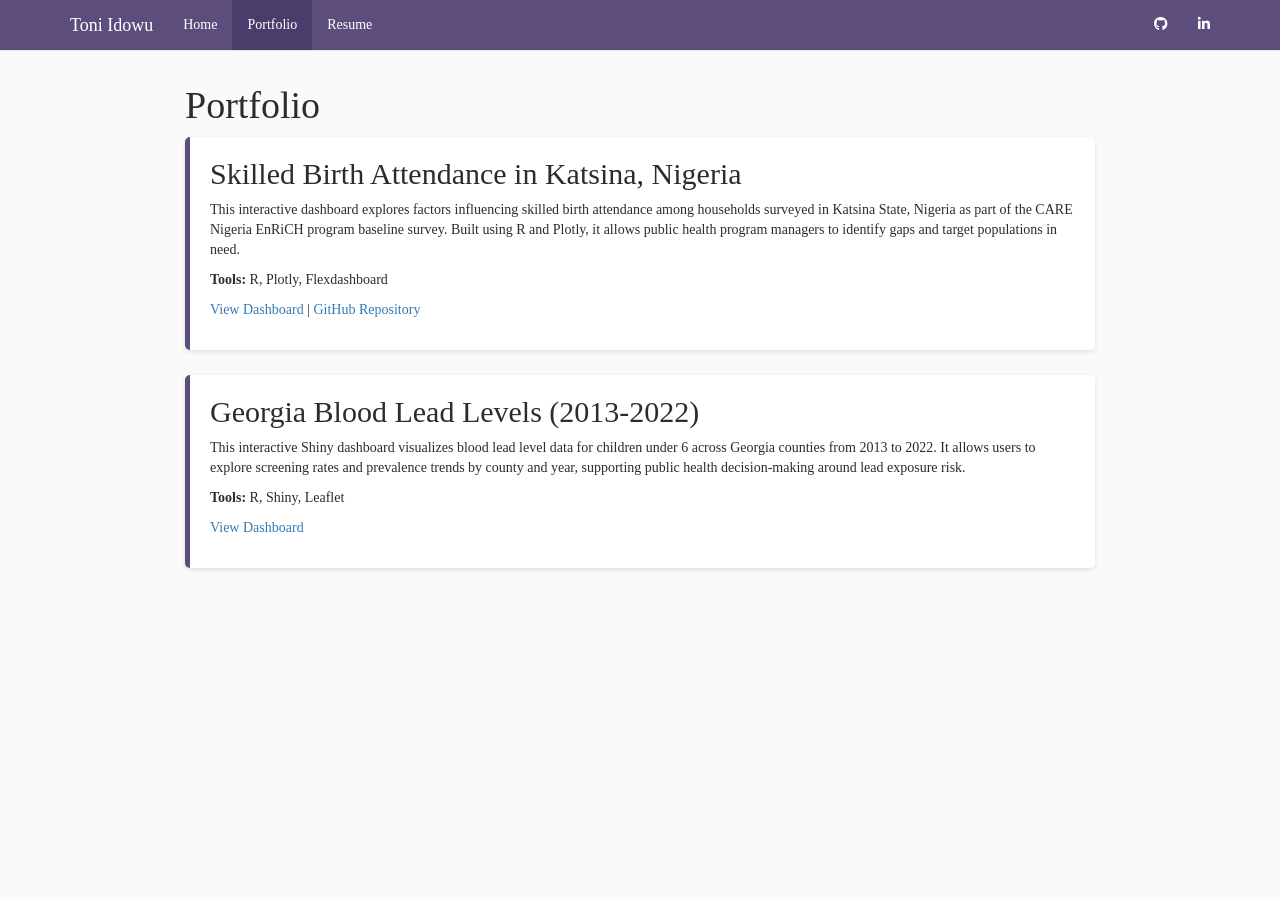
==== portfolio.html @ 40ca0d7f "Add files via upload" ====
<!DOCTYPE html>

<html>

<head>

<meta charset="utf-8" />
<meta name="generator" content="pandoc" />
<meta http-equiv="X-UA-Compatible" content="IE=EDGE" />




<title>Portfolio</title>

<script src="site_libs/header-attrs-2.28/header-attrs.js"></script>
<script src="site_libs/jquery-3.6.0/jquery-3.6.0.min.js"></script>
<meta name="viewport" content="width=device-width, initial-scale=1" />
<link href="site_libs/bootstrap-3.3.5/css/bootstrap.min.css" rel="stylesheet" />
<script src="site_libs/bootstrap-3.3.5/js/bootstrap.min.js"></script>
<script src="site_libs/bootstrap-3.3.5/shim/html5shiv.min.js"></script>
<script src="site_libs/bootstrap-3.3.5/shim/respond.min.js"></script>
<style>h1 {font-size: 34px;}
       h1.title {font-size: 38px;}
       h2 {font-size: 30px;}
       h3 {font-size: 24px;}
       h4 {font-size: 18px;}
       h5 {font-size: 16px;}
       h6 {font-size: 12px;}
       code {color: inherit; background-color: rgba(0, 0, 0, 0.04);}
       pre:not([class]) { background-color: white }</style>
<script src="site_libs/navigation-1.1/tabsets.js"></script>
<link href="site_libs/highlightjs-9.12.0/default.css" rel="stylesheet" />
<script src="site_libs/highlightjs-9.12.0/highlight.js"></script>
<link href="site_libs/font-awesome-6.4.2/css/all.min.css" rel="stylesheet" />
<link href="site_libs/font-awesome-6.4.2/css/v4-shims.min.css" rel="stylesheet" />

<style type="text/css">
  code{white-space: pre-wrap;}
  span.smallcaps{font-variant: small-caps;}
  span.underline{text-decoration: underline;}
  div.column{display: inline-block; vertical-align: top; width: 50%;}
  div.hanging-indent{margin-left: 1.5em; text-indent: -1.5em;}
  ul.task-list{list-style: none;}
    </style>

<style type="text/css">code{white-space: pre;}</style>
<script type="text/javascript">
if (window.hljs) {
  hljs.configure({languages: []});
  hljs.initHighlightingOnLoad();
  if (document.readyState && document.readyState === "complete") {
    window.setTimeout(function() { hljs.initHighlighting(); }, 0);
  }
}
</script>






<link rel="stylesheet" href="styles.css" type="text/css" />



<style type = "text/css">
.main-container {
  max-width: 940px;
  margin-left: auto;
  margin-right: auto;
}
img {
  max-width:100%;
}
.tabbed-pane {
  padding-top: 12px;
}
.html-widget {
  margin-bottom: 20px;
}
button.code-folding-btn:focus {
  outline: none;
}
summary {
  display: list-item;
}
details > summary > p:only-child {
  display: inline;
}
pre code {
  padding: 0;
}
</style>


<style type="text/css">
.dropdown-submenu {
  position: relative;
}
.dropdown-submenu>.dropdown-menu {
  top: 0;
  left: 100%;
  margin-top: -6px;
  margin-left: -1px;
  border-radius: 0 6px 6px 6px;
}
.dropdown-submenu:hover>.dropdown-menu {
  display: block;
}
.dropdown-submenu>a:after {
  display: block;
  content: " ";
  float: right;
  width: 0;
  height: 0;
  border-color: transparent;
  border-style: solid;
  border-width: 5px 0 5px 5px;
  border-left-color: #cccccc;
  margin-top: 5px;
  margin-right: -10px;
}
.dropdown-submenu:hover>a:after {
  border-left-color: #adb5bd;
}
.dropdown-submenu.pull-left {
  float: none;
}
.dropdown-submenu.pull-left>.dropdown-menu {
  left: -100%;
  margin-left: 10px;
  border-radius: 6px 0 6px 6px;
}
</style>

<script type="text/javascript">
// manage active state of menu based on current page
$(document).ready(function () {
  // active menu anchor
  href = window.location.pathname
  href = href.substr(href.lastIndexOf('/') + 1)
  if (href === "")
    href = "index.html";
  var menuAnchor = $('a[href="' + href + '"]');

  // mark the anchor link active (and if it's in a dropdown, also mark that active)
  var dropdown = menuAnchor.closest('li.dropdown');
  if (window.bootstrap) { // Bootstrap 4+
    menuAnchor.addClass('active');
    dropdown.find('> .dropdown-toggle').addClass('active');
  } else { // Bootstrap 3
    menuAnchor.parent().addClass('active');
    dropdown.addClass('active');
  }

  // Navbar adjustments
  var navHeight = $(".navbar").first().height() + 15;
  var style = document.createElement('style');
  var pt = "padding-top: " + navHeight + "px; ";
  var mt = "margin-top: -" + navHeight + "px; ";
  var css = "";
  // offset scroll position for anchor links (for fixed navbar)
  for (var i = 1; i <= 6; i++) {
    css += ".section h" + i + "{ " + pt + mt + "}\n";
  }
  style.innerHTML = "body {" + pt + "padding-bottom: 40px; }\n" + css;
  document.head.appendChild(style);
});
</script>

<!-- tabsets -->

<style type="text/css">
.tabset-dropdown > .nav-tabs {
  display: inline-table;
  max-height: 500px;
  min-height: 44px;
  overflow-y: auto;
  border: 1px solid #ddd;
  border-radius: 4px;
}

.tabset-dropdown > .nav-tabs > li.active:before, .tabset-dropdown > .nav-tabs.nav-tabs-open:before {
  content: "\e259";
  font-family: 'Glyphicons Halflings';
  display: inline-block;
  padding: 10px;
  border-right: 1px solid #ddd;
}

.tabset-dropdown > .nav-tabs.nav-tabs-open > li.active:before {
  content: "\e258";
  font-family: 'Glyphicons Halflings';
  border: none;
}

.tabset-dropdown > .nav-tabs > li.active {
  display: block;
}

.tabset-dropdown > .nav-tabs > li > a,
.tabset-dropdown > .nav-tabs > li > a:focus,
.tabset-dropdown > .nav-tabs > li > a:hover {
  border: none;
  display: inline-block;
  border-radius: 4px;
  background-color: transparent;
}

.tabset-dropdown > .nav-tabs.nav-tabs-open > li {
  display: block;
  float: none;
}

.tabset-dropdown > .nav-tabs > li {
  display: none;
}
</style>

<!-- code folding -->




</head>

<body>


<div class="container-fluid main-container">




<div class="navbar navbar-default  navbar-fixed-top" role="navigation">
  <div class="container">
    <div class="navbar-header">
      <button type="button" class="navbar-toggle collapsed" data-toggle="collapse" data-bs-toggle="collapse" data-target="#navbar" data-bs-target="#navbar">
        <span class="icon-bar"></span>
        <span class="icon-bar"></span>
        <span class="icon-bar"></span>
      </button>
      <a class="navbar-brand" href="index.html">Toni Idowu</a>
    </div>
    <div id="navbar" class="navbar-collapse collapse">
      <ul class="nav navbar-nav">
        <li>
  <a href="index.html">Home</a>
</li>
<li>
  <a href="portfolio.html">Portfolio</a>
</li>
<li>
  <a href="resume.html">Resume</a>
</li>
      </ul>
      <ul class="nav navbar-nav navbar-right">
        <li>
  <a href="https://github.com/toniidowu">
    <span class="fa fa-github"></span>
     
  </a>
</li>
<li>
  <a href="https://linkedin.com/in/toniidowu">
    <span class="fa fa-linkedin"></span>
     
  </a>
</li>
      </ul>
    </div><!--/.nav-collapse -->
  </div><!--/.container -->
</div><!--/.navbar -->

<div id="header">



<h1 class="title toc-ignore">Portfolio</h1>

</div>


<div id="skilled-birth-attendance-in-katsina-nigeria"
class="section level2 project-card">
<h2>Skilled Birth Attendance in Katsina, Nigeria</h2>
<p>This interactive dashboard explores factors influencing skilled birth
attendance among households surveyed in Katsina State, Nigeria as part
of the CARE Nigeria EnRiCH program baseline survey. Built using R and
Plotly, it allows public health program managers to identify gaps and
target populations in need.</p>
<p><strong>Tools:</strong> R, Plotly, Flexdashboard</p>
<p><a
href="https://toniidowu.github.io/skilled-birth-attendance-dashboard/DATA-555-Final-Project-3.html">View
Dashboard</a> | <a
href="https://github.com/toniidowu/skilled-birth-attendance-dashboard">GitHub
Repository</a></p>
</div>
<div id="georgia-blood-lead-levels-2013-2022"
class="section level2 project-card">
<h2>Georgia Blood Lead Levels (2013-2022)</h2>
<p>This interactive Shiny dashboard visualizes blood lead level data for
children under 6 across Georgia counties from 2013 to 2022. It allows
users to explore screening rates and prevalence trends by county and
year, supporting public health decision-making around lead exposure
risk.</p>
<p><strong>Tools:</strong> R, Shiny, Leaflet</p>
<p><a href="https://0p75pg-toni-idowu.shinyapps.io/BLL_Dashboard/">View
Dashboard</a></p>
</div>




</div>

<script>

// add bootstrap table styles to pandoc tables
function bootstrapStylePandocTables() {
  $('tr.odd').parent('tbody').parent('table').addClass('table table-condensed');
}
$(document).ready(function () {
  bootstrapStylePandocTables();
});


</script>

<!-- tabsets -->

<script>
$(document).ready(function () {
  window.buildTabsets("TOC");
});

$(document).ready(function () {
  $('.tabset-dropdown > .nav-tabs > li').click(function () {
    $(this).parent().toggleClass('nav-tabs-open');
  });
});
</script>

<!-- code folding -->


<!-- dynamically load mathjax for compatibility with self-contained -->
<script>
  (function () {
    var script = document.createElement("script");
    script.type = "text/javascript";
    script.src  = "https://mathjax.rstudio.com/latest/MathJax.js?config=TeX-AMS-MML_HTMLorMML";
    document.getElementsByTagName("head")[0].appendChild(script);
  })();
</script>

</body>
</html>
---- site_libs/highlightjs-9.12.0/default.css ----
.hljs-literal {
  color: #990073;
}

.hljs-number {
  color: #099;
}

.hljs-comment {
  color: #998;
  font-style: italic;
}

.hljs-keyword {
  color: #900;
  font-weight: bold;
}

.hljs-string {
  color: #d14;
}
---- site_libs/font-awesome-6.4.2/css/v4-shims.min.css ----
/*!
 * Font Awesome Free 6.4.2 by @fontawesome - https://fontawesome.com
 * License - https://fontawesome.com/license/free (Icons: CC BY 4.0, Fonts: SIL OFL 1.1, Code: MIT License)
 * Copyright 2023 Fonticons, Inc.
 */
.fa.fa-glass:before{content:"\f000"}.fa.fa-envelope-o{font-family:"Font Awesome 6 Free";font-weight:400}.fa.fa-envelope-o:before{content:"\f0e0"}.fa.fa-star-o{font-family:"Font Awesome 6 Free";font-weight:400}.fa.fa-star-o:before{content:"\f005"}.fa.fa-close:before,.fa.fa-remove:before{content:"\f00d"}.fa.fa-gear:before{content:"\f013"}.fa.fa-trash-o{font-family:"Font Awesome 6 Free";font-weight:400}.fa.fa-trash-o:before{content:"\f2ed"}.fa.fa-home:before{content:"\f015"}.fa.fa-file-o{font-family:"Font Awesome 6 Free";font-weight:400}.fa.fa-file-o:before{content:"\f15b"}.fa.fa-clock-o{font-family:"Font Awesome 6 Free";font-weight:400}.fa.fa-clock-o:before{content:"\f017"}.fa.fa-arrow-circle-o-down{font-family:"Font Awesome 6 Free";font-weight:400}.fa.fa-arrow-circle-o-down:before{content:"\f358"}.fa.fa-arrow-circle-o-up{font-family:"Font Awesome 6 Free";font-weight:400}.fa.fa-arrow-circle-o-up:before{content:"\f35b"}.fa.fa-play-circle-o{font-family:"Font Awesome 6 Free";font-weight:400}.fa.fa-play-circle-o:before{content:"\f144"}.fa.fa-repeat:before,.fa.fa-rotate-right:before{content:"\f01e"}.fa.fa-refresh:before{content:"\f021"}.fa.fa-list-alt{font-family:"Font Awesome 6 Free";font-weight:400}.fa.fa-list-alt:before{content:"\f022"}.fa.fa-dedent:before{content:"\f03b"}.fa.fa-video-camera:before{content:"\f03d"}.fa.fa-picture-o{font-family:"Font Awesome 6 Free";font-weight:400}.fa.fa-picture-o:before{content:"\f03e"}.fa.fa-photo{font-family:"Font Awesome 6 Free";font-weight:400}.fa.fa-photo:before{content:"\f03e"}.fa.fa-image{font-family:"Font Awesome 6 Free";font-weight:400}.fa.fa-image:before{content:"\f03e"}.fa.fa-map-marker:before{content:"\f3c5"}.fa.fa-pencil-square-o{font-family:"Font Awesome 6 Free";font-weight:400}.fa.fa-pencil-square-o:before{content:"\f044"}.fa.fa-edit{font-family:"Font Awesome 6 Free";font-weight:400}.fa.fa-edit:before{content:"\f044"}.fa.fa-share-square-o:before{content:"\f14d"}.fa.fa-check-square-o{font-family:"Font Awesome 6 Free";font-weight:400}.fa.fa-check-square-o:before{content:"\f14a"}.fa.fa-arrows:before{content:"\f0b2"}.fa.fa-times-circle-o{font-family:"Font Awesome 6 Free";font-weight:400}.fa.fa-times-circle-o:before{content:"\f057"}.fa.fa-check-circle-o{font-family:"Font Awesome 6 Free";font-weight:400}.fa.fa-check-circle-o:before{content:"\f058"}.fa.fa-mail-forward:before{content:"\f064"}.fa.fa-expand:before{content:"\f424"}.fa.fa-compress:before{content:"\f422"}.fa.fa-eye,.fa.fa-eye-slash{font-family:"Font Awesome 6 Free";font-weight:400}.fa.fa-warning:before{content:"\f071"}.fa.fa-calendar:before{content:"\f073"}.fa.fa-arrows-v:before{content:"\f338"}.fa.fa-arrows-h:before{content:"\f337"}.fa.fa-bar-chart-o:before,.fa.fa-bar-chart:before{content:"\e0e3"}.fa.fa-twitter-square{font-family:"Font Awesome 6 Brands";font-weight:400}.fa.fa-twitter-square:before{content:"\f081"}.fa.fa-facebook-square{font-family:"Font Awesome 6 Brands";font-weight:400}.fa.fa-facebook-square:before{content:"\f082"}.fa.fa-gears:before{content:"\f085"}.fa.fa-thumbs-o-up{font-family:"Font Awesome 6 Free";font-weight:400}.fa.fa-thumbs-o-up:before{content:"\f164"}.fa.fa-thumbs-o-down{font-family:"Font Awesome 6 Free";font-weight:400}.fa.fa-thumbs-o-down:before{content:"\f165"}.fa.fa-heart-o{font-family:"Font Awesome 6 Free";font-weight:400}.fa.fa-heart-o:before{content:"\f004"}.fa.fa-sign-out:before{content:"\f2f5"}.fa.fa-linkedin-square{font-family:"Font Awesome 6 Brands";font-weight:400}.fa.fa-linkedin-square:before{content:"\f08c"}.fa.fa-thumb-tack:before{content:"\f08d"}.fa.fa-external-link:before{content:"\f35d"}.fa.fa-sign-in:before{content:"\f2f6"}.fa.fa-github-square{font-family:"Font Awesome 6 Brands";font-weight:400}.fa.fa-github-square:before{content:"\f092"}.fa.fa-lemon-o{font-family:"Font Awesome 6 Free";font-weight:400}.fa.fa-lemon-o:before{content:"\f094"}.fa.fa-square-o{font-family:"Font Awesome 6 Free";font-weight:400}.fa.fa-square-o:before{content:"\f0c8"}.fa.fa-bookmark-o{font-family:"Font Awesome 6 Free";font-weight:400}.fa.fa-bookmark-o:before{content:"\f02e"}.fa.fa-facebook,.fa.fa-twitter{font-family:"Font Awesome 6 Brands";font-weight:400}.fa.fa-facebook:before{content:"\f39e"}.fa.fa-facebook-f{font-family:"Font Awesome 6 Brands";font-weight:400}.fa.fa-facebook-f:before{content:"\f39e"}.fa.fa-github{font-family:"Font Awesome 6 Brands";font-weight:400}.fa.fa-credit-card{font-family:"Font Awesome 6 Free";font-weight:400}.fa.fa-feed:before{content:"\f09e"}.fa.fa-hdd-o{font-family:"Font Awesome 6 Free";font-weight:400}.fa.fa-hdd-o:before{content:"\f0a0"}.fa.fa-hand-o-right{font-family:"Font Awesome 6 Free";font-weight:400}.fa.fa-hand-o-right:before{content:"\f0a4"}.fa.fa-hand-o-left{font-family:"Font Awesome 6 Free";font-weight:400}.fa.fa-hand-o-left:before{content:"\f0a5"}.fa.fa-hand-o-up{font-family:"Font Awesome 6 Free";font-weight:400}.fa.fa-hand-o-up:before{content:"\f0a6"}.fa.fa-hand-o-down{font-family:"Font Awesome 6 Free";font-weight:400}.fa.fa-hand-o-down:before{content:"\f0a7"}.fa.fa-globe:before{content:"\f57d"}.fa.fa-tasks:before{content:"\f828"}.fa.fa-arrows-alt:before{content:"\f31e"}.fa.fa-group:before{content:"\f0c0"}.fa.fa-chain:before{content:"\f0c1"}.fa.fa-cut:before{content:"\f0c4"}.fa.fa-files-o{font-family:"Font Awesome 6 Free";font-weight:400}.fa.fa-files-o:before{content:"\f0c5"}.fa.fa-floppy-o{font-family:"Font Awesome 6 Free";font-weight:400}.fa.fa-floppy-o:before{content:"\f0c7"}.fa.fa-save{font-family:"Font Awesome 6 Free";font-weight:400}.fa.fa-save:before{content:"\f0c7"}.fa.fa-navicon:before,.fa.fa-reorder:before{content:"\f0c9"}.fa.fa-magic:before{content:"\e2ca"}.fa.fa-pinterest,.fa.fa-pinterest-square{font-family:"Font Awesome 6 Brands";font-weight:400}.fa.fa-pinterest-square:before{content:"\f0d3"}.fa.fa-google-plus-square{font-family:"Font Awesome 6 Brands";font-weight:400}.fa.fa-google-plus-square:before{content:"\f0d4"}.fa.fa-google-plus{font-family:"Font Awesome 6 Brands";font-weight:400}.fa.fa-google-plus:before{content:"\f0d5"}.fa.fa-money:before{content:"\f3d1"}.fa.fa-unsorted:before{content:"\f0dc"}.fa.fa-sort-desc:before{content:"\f0dd"}.fa.fa-sort-asc:before{content:"\f0de"}.fa.fa-linkedin{font-family:"Font Awesome 6 Brands";font-weight:400}.fa.fa-linkedin:before{content:"\f0e1"}.fa.fa-rotate-left:before{content:"\f0e2"}.fa.fa-legal:before{content:"\f0e3"}.fa.fa-dashboard:before,.fa.fa-tachometer:before{content:"\f625"}.fa.fa-comment-o{font-family:"Font Awesome 6 Free";font-weight:400}.fa.fa-comment-o:before{content:"\f075"}.fa.fa-comments-o{font-family:"Font Awesome 6 Free";font-weight:400}.fa.fa-comments-o:before{content:"\f086"}.fa.fa-flash:before{content:"\f0e7"}.fa.fa-clipboard:before{content:"\f0ea"}.fa.fa-lightbulb-o{font-family:"Font Awesome 6 Free";font-weight:400}.fa.fa-lightbulb-o:before{content:"\f0eb"}.fa.fa-exchange:before{content:"\f362"}.fa.fa-cloud-download:before{content:"\f0ed"}.fa.fa-cloud-upload:before{content:"\f0ee"}.fa.fa-bell-o{font-family:"Font Awesome 6 Free";font-weight:400}.fa.fa-bell-o:before{content:"\f0f3"}.fa.fa-cutlery:before{content:"\f2e7"}.fa.fa-file-text-o{font-family:"Font Awesome 6 Free";font-weight:400}.fa.fa-file-text-o:before{content:"\f15c"}.fa.fa-building-o{font-family:"Font Awesome 6 Free";font-weight:400}.fa.fa-building-o:before{content:"\f1ad"}.fa.fa-hospital-o{font-family:"Font Awesome 6 Free";font-weight:400}.fa.fa-hospital-o:before{content:"\f0f8"}.fa.fa-tablet:before{content:"\f3fa"}.fa.fa-mobile-phone:before,.fa.fa-mobile:before{content:"\f3cd"}.fa.fa-circle-o{font-family:"Font Awesome 6 Free";font-weight:400}.fa.fa-circle-o:before{content:"\f111"}.fa.fa-mail-reply:before{content:"\f3e5"}.fa.fa-github-alt{font-family:"Font Awesome 6 Brands";font-weight:400}.fa.fa-folder-o{font-family:"Font Awesome 6 Free";font-weight:400}.fa.fa-folder-o:before{content:"\f07b"}.fa.fa-folder-open-o{font-family:"Font Awesome 6 Free";font-weight:400}.fa.fa-folder-open-o:before{content:"\f07c"}.fa.fa-smile-o{font-family:"Font Awesome 6 Free";font-weight:400}.fa.fa-smile-o:before{content:"\f118"}.fa.fa-frown-o{font-family:"Font Awesome 6 Free";font-weight:400}.fa.fa-frown-o:before{content:"\f119"}.fa.fa-meh-o{font-family:"Font Awesome 6 Free";font-weight:400}.fa.fa-meh-o:before{content:"\f11a"}.fa.fa-keyboard-o{font-family:"Font Awesome 6 Free";font-weight:400}.fa.fa-keyboard-o:before{content:"\f11c"}.fa.fa-flag-o{font-family:"Font Awesome 6 Free";font-weight:400}.fa.fa-flag-o:before{content:"\f024"}.fa.fa-mail-reply-all:before{content:"\f122"}.fa.fa-star-half-o{font-family:"Font Awesome 6 Free";font-weight:400}.fa.fa-star-half-o:before{content:"\f5c0"}.fa.fa-star-half-empty{font-family:"Font Awesome 6 Free";font-weight:400}.fa.fa-star-half-empty:before{content:"\f5c0"}.fa.fa-star-half-full{font-family:"Font Awesome 6 Free";font-weight:400}.fa.fa-star-half-full:before{content:"\f5c0"}.fa.fa-code-fork:before{content:"\f126"}.fa.fa-chain-broken:before,.fa.fa-unlink:before{content:"\f127"}.fa.fa-calendar-o{font-family:"Font Awesome 6 Free";font-weight:400}.fa.fa-calendar-o:before{content:"\f133"}.fa.fa-css3,.fa.fa-html5,.fa.fa-maxcdn{font-family:"Font Awesome 6 Brands";font-weight:400}.fa.fa-unlock-alt:before{content:"\f09c"}.fa.fa-minus-square-o{font-family:"Font Awesome 6 Free";font-weight:400}.fa.fa-minus-square-o:before{content:"\f146"}.fa.fa-level-up:before{content:"\f3bf"}.fa.fa-level-down:before{content:"\f3be"}.fa.fa-pencil-square:before{content:"\f14b"}.fa.fa-external-link-square:before{content:"\f360"}.fa.fa-compass{font-family:"Font Awesome 6 Free";font-weight:400}.fa.fa-caret-square-o-down{font-family:"Font Awesome 6 Free";font-weight:400}.fa.fa-caret-square-o-down:before{content:"\f150"}.fa.fa-toggle-down{font-family:"Font Awesome 6 Free";font-weight:400}.fa.fa-toggle-down:before{content:"\f150"}.fa.fa-caret-square-o-up{font-family:"Font Awesome 6 Free";font-weight:400}.fa.fa-caret-square-o-up:before{content:"\f151"}.fa.fa-toggle-up{font-family:"Font Awesome 6 Free";font-weight:400}.fa.fa-toggle-up:before{content:"\f151"}.fa.fa-caret-square-o-right{font-family:"Font Awesome 6 Free";font-weight:400}.fa.fa-caret-square-o-right:before{content:"\f152"}.fa.fa-toggle-right{font-family:"Font Awesome 6 Free";font-weight:400}.fa.fa-toggle-right:before{content:"\f152"}.fa.fa-eur:before,.fa.fa-euro:before{content:"\f153"}.fa.fa-gbp:before{content:"\f154"}.fa.fa-dollar:before,.fa.fa-usd:before{content:"\24"}.fa.fa-inr:before,.fa.fa-rupee:before{content:"\e1bc"}.fa.fa-cny:before,.fa.fa-jpy:before,.fa.fa-rmb:before,.fa.fa-yen:before{content:"\f157"}.fa.fa-rouble:before,.fa.fa-rub:before,.fa.fa-ruble:before{content:"\f158"}.fa.fa-krw:before,.fa.fa-won:before{content:"\f159"}.fa.fa-bitcoin,.fa.fa-btc{font-family:"Font Awesome 6 Brands";font-weight:400}.fa.fa-bitcoin:before{content:"\f15a"}.fa.fa-file-text:before{content:"\f15c"}.fa.fa-sort-alpha-asc:before{content:"\f15d"}.fa.fa-sort-alpha-desc:before{content:"\f881"}.fa.fa-sort-amount-asc:before{content:"\f884"}.fa.fa-sort-amount-desc:before{content:"\f160"}.fa.fa-sort-numeric-asc:before{content:"\f162"}.fa.fa-sort-numeric-desc:before{content:"\f886"}.fa.fa-youtube-square{font-family:"Font Awesome 6 Brands";font-weight:400}.fa.fa-youtube-square:before{content:"\f431"}.fa.fa-xing,.fa.fa-xing-square,.fa.fa-youtube{font-family:"Font Awesome 6 Brands";font-weight:400}.fa.fa-xing-square:before{content:"\f169"}.fa.fa-youtube-play{font-family:"Font Awesome 6 Brands";font-weight:400}.fa.fa-youtube-play:before{content:"\f167"}.fa.fa-adn,.fa.fa-bitbucket,.fa.fa-bitbucket-square,.fa.fa-dropbox,.fa.fa-flickr,.fa.fa-instagram,.fa.fa-stack-overflow{font-family:"Font Awesome 6 Brands";font-weight:400}.fa.fa-bitbucket-square:before{content:"\f171"}.fa.fa-tumblr,.fa.fa-tumblr-square{font-family:"Font Awesome 6 Brands";font-weight:400}.fa.fa-tumblr-square:before{content:"\f174"}.fa.fa-long-arrow-down:before{content:"\f309"}.fa.fa-long-arrow-up:before{content:"\f30c"}.fa.fa-long-arrow-left:before{content:"\f30a"}.fa.fa-long-arrow-right:before{content:"\f30b"}.fa.fa-android,.fa.fa-apple,.fa.fa-dribbble,.fa.fa-foursquare,.fa.fa-gittip,.fa.fa-gratipay,.fa.fa-linux,.fa.fa-skype,.fa.fa-trello,.fa.fa-windows{font-family:"Font Awesome 6 Brands";font-weight:400}.fa.fa-gittip:before{content:"\f184"}.fa.fa-sun-o{font-family:"Font Awesome 6 Free";font-weight:400}.fa.fa-sun-o:before{content:"\f185"}.fa.fa-moon-o{font-family:"Font Awesome 6 Free";font-weight:400}.fa.fa-moon-o:before{content:"\f186"}.fa.fa-pagelines,.fa.fa-renren,.fa.fa-stack-exchange,.fa.fa-vk,.fa.fa-weibo{font-family:"Font Awesome 6 Brands";font-weight:400}.fa.fa-arrow-circle-o-right{font-family:"Font Awesome 6 Free";font-weight:400}.fa.fa-arrow-circle-o-right:before{content:"\f35a"}.fa.fa-arrow-circle-o-left{font-family:"Font Awesome 6 Free";font-weight:400}.fa.fa-arrow-circle-o-left:before{content:"\f359"}.fa.fa-caret-square-o-left{font-family:"Font Awesome 6 Free";font-weight:400}.fa.fa-caret-square-o-left:before{content:"\f191"}.fa.fa-toggle-left{font-family:"Font Awesome 6 Free";font-weight:400}.fa.fa-toggle-left:before{content:"\f191"}.fa.fa-dot-circle-o{font-family:"Font Awesome 6 Free";font-weight:400}.fa.fa-dot-circle-o:before{content:"\f192"}.fa.fa-vimeo-square{font-family:"Font Awesome 6 Brands";font-weight:400}.fa.fa-vimeo-square:before{content:"\f194"}.fa.fa-try:before,.fa.fa-turkish-lira:before{content:"\e2bb"}.fa.fa-plus-square-o{font-family:"Font Awesome 6 Free";font-weight:400}.fa.fa-plus-square-o:before{content:"\f0fe"}.fa.fa-openid,.fa.fa-slack,.fa.fa-wordpress{font-family:"Font Awesome 6 Brands";font-weight:400}.fa.fa-bank:before,.fa.fa-institution:before{content:"\f19c"}.fa.fa-mortar-board:before{content:"\f19d"}.fa.fa-google,.fa.fa-reddit,.fa.fa-reddit-square,.fa.fa-yahoo{font-family:"Font Awesome 6 Brands";font-weight:400}.fa.fa-reddit-square:before{content:"\f1a2"}.fa.fa-behance,.fa.fa-behance-square,.fa.fa-delicious,.fa.fa-digg,.fa.fa-drupal,.fa.fa-joomla,.fa.fa-pied-piper-alt,.fa.fa-pied-piper-pp,.fa.fa-stumbleupon,.fa.fa-stumbleupon-circle{font-family:"Font Awesome 6 Brands";font-weight:400}.fa.fa-behance-square:before{content:"\f1b5"}.fa.fa-steam,.fa.fa-steam-square{font-family:"Font Awesome 6 Brands";font-weight:400}.fa.fa-steam-square:before{content:"\f1b7"}.fa.fa-automobile:before{content:"\f1b9"}.fa.fa-cab:before{content:"\f1ba"}.fa.fa-deviantart,.fa.fa-soundcloud,.fa.fa-spotify{font-family:"Font Awesome 6 Brands";font-weight:400}.fa.fa-file-pdf-o{font-family:"Font Awesome 6 Free";font-weight:400}.fa.fa-file-pdf-o:before{content:"\f1c1"}.fa.fa-file-word-o{font-family:"Font Awesome 6 Free";font-weight:400}.fa.fa-file-word-o:before{content:"\f1c2"}.fa.fa-file-excel-o{font-family:"Font Awesome 6 Free";font-weight:400}.fa.fa-file-excel-o:before{content:"\f1c3"}.fa.fa-file-powerpoint-o{font-family:"Font Awesome 6 Free";font-weight:400}.fa.fa-file-powerpoint-o:before{content:"\f1c4"}.fa.fa-file-image-o{font-family:"Font Awesome 6 Free";font-weight:400}.fa.fa-file-image-o:before{content:"\f1c5"}.fa.fa-file-photo-o{font-family:"Font Awesome 6 Free";font-weight:400}.fa.fa-file-photo-o:before{content:"\f1c5"}.fa.fa-file-picture-o{font-family:"Font Awesome 6 Free";font-weight:400}.fa.fa-file-picture-o:before{content:"\f1c5"}.fa.fa-file-archive-o{font-family:"Font Awesome 6 Free";font-weight:400}.fa.fa-file-archive-o:before{content:"\f1c6"}.fa.fa-file-zip-o{font-family:"Font Awesome 6 Free";font-weight:400}.fa.fa-file-zip-o:before{content:"\f1c6"}.fa.fa-file-audio-o{font-family:"Font Awesome 6 Free";font-weight:400}.fa.fa-file-audio-o:before{content:"\f1c7"}.fa.fa-file-sound-o{font-family:"Font Awesome 6 Free";font-weight:400}.fa.fa-file-sound-o:before{content:"\f1c7"}.fa.fa-file-video-o{font-family:"Font Awesome 6 Free";font-weight:400}.fa.fa-file-video-o:before{content:"\f1c8"}.fa.fa-file-movie-o{font-family:"Font Awesome 6 Free";font-weight:400}.fa.fa-file-movie-o:before{content:"\f1c8"}.fa.fa-file-code-o{font-family:"Font Awesome 6 Free";font-weight:400}.fa.fa-file-code-o:before{content:"\f1c9"}.fa.fa-codepen,.fa.fa-jsfiddle,.fa.fa-vine{font-family:"Font Awesome 6 Brands";font-weight:400}.fa.fa-life-bouy:before,.fa.fa-life-buoy:before,.fa.fa-life-saver:before,.fa.fa-support:before{content:"\f1cd"}.fa.fa-circle-o-notch:before{content:"\f1ce"}.fa.fa-ra,.fa.fa-rebel{font-family:"Font Awesome 6 Brands";font-weight:400}.fa.fa-ra:before{content:"\f1d0"}.fa.fa-resistance{font-family:"Font Awesome 6 Brands";font-weight:400}.fa.fa-resistance:before{content:"\f1d0"}.fa.fa-empire,.fa.fa-ge{font-family:"Font Awesome 6 Brands";font-weight:400}.fa.fa-ge:before{content:"\f1d1"}.fa.fa-git-square{font-family:"Font Awesome 6 Brands";font-weight:400}.fa.fa-git-square:before{content:"\f1d2"}.fa.fa-git,.fa.fa-hacker-news,.fa.fa-y-combinator-square{font-family:"Font Awesome 6 Brands";font-weight:400}.fa.fa-y-combinator-square:before{content:"\f1d4"}.fa.fa-yc-square{font-family:"Font Awesome 6 Brands";font-weight:400}.fa.fa-yc-square:before{content:"\f1d4"}.fa.fa-qq,.fa.fa-tencent-weibo,.fa.fa-wechat,.fa.fa-weixin{font-family:"Font Awesome 6 Brands";font-weight:400}.fa.fa-wechat:before{content:"\f1d7"}.fa.fa-send:before{content:"\f1d8"}.fa.fa-paper-plane-o{font-family:"Font Awesome 6 Free";font-weight:400}.fa.fa-paper-plane-o:before{content:"\f1d8"}.fa.fa-send-o{font-family:"Font Awesome 6 Free";font-weight:400}.fa.fa-send-o:before{content:"\f1d8"}.fa.fa-circle-thin{font-family:"Font Awesome 6 Free";font-weight:400}.fa.fa-circle-thin:before{content:"\f111"}.fa.fa-header:before{content:"\f1dc"}.fa.fa-futbol-o{font-family:"Font Awesome 6 Free";font-weight:400}.fa.fa-futbol-o:before{content:"\f1e3"}.fa.fa-soccer-ball-o{font-family:"Font Awesome 6 Free";font-weight:400}.fa.fa-soccer-ball-o:before{content:"\f1e3"}.fa.fa-slideshare,.fa.fa-twitch,.fa.fa-yelp{font-family:"Font Awesome 6 Brands";font-weight:400}.fa.fa-newspaper-o{font-family:"Font Awesome 6 Free";font-weight:400}.fa.fa-newspaper-o:before{content:"\f1ea"}.fa.fa-cc-amex,.fa.fa-cc-discover,.fa.fa-cc-mastercard,.fa.fa-cc-paypal,.fa.fa-cc-stripe,.fa.fa-cc-visa,.fa.fa-google-wallet,.fa.fa-paypal{font-family:"Font Awesome 6 Brands";font-weight:400}.fa.fa-bell-slash-o{font-family:"Font Awesome 6 Free";font-weight:400}.fa.fa-bell-slash-o:before{content:"\f1f6"}.fa.fa-trash:before{content:"\f2ed"}.fa.fa-copyright{font-family:"Font Awesome 6 Free";font-weight:400}.fa.fa-eyedropper:before{content:"\f1fb"}.fa.fa-area-chart:before{content:"\f1fe"}.fa.fa-pie-chart:before{content:"\f200"}.fa.fa-line-chart:before{content:"\f201"}.fa.fa-lastfm,.fa.fa-lastfm-square{font-family:"Font Awesome 6 Brands";font-weight:400}.fa.fa-lastfm-square:before{content:"\f203"}.fa.fa-angellist,.fa.fa-ioxhost{font-family:"Font Awesome 6 Brands";font-weight:400}.fa.fa-cc{font-family:"Font Awesome 6 Free";font-weight:400}.fa.fa-cc:before{content:"\f20a"}.fa.fa-ils:before,.fa.fa-shekel:before,.fa.fa-sheqel:before{content:"\f20b"}.fa.fa-buysellads,.fa.fa-connectdevelop,.fa.fa-dashcube,.fa.fa-forumbee,.fa.fa-leanpub,.fa.fa-sellsy,.fa.fa-shirtsinbulk,.fa.fa-simplybuilt,.fa.fa-skyatlas{font-family:"Font Awesome 6 Brands";font-weight:400}.fa.fa-diamond{font-family:"Font Awesome 6 Free";font-weight:400}.fa.fa-diamond:before{content:"\f3a5"}.fa.fa-intersex:before,.fa.fa-transgender:before{content:"\f224"}.fa.fa-transgender-alt:before{content:"\f225"}.fa.fa-facebook-official{font-family:"Font Awesome 6 Brands";font-weight:400}.fa.fa-facebook-official:before{content:"\f09a"}.fa.fa-pinterest-p,.fa.fa-whatsapp{font-family:"Font Awesome 6 Brands";font-weight:400}.fa.fa-hotel:before{content:"\f236"}.fa.fa-medium,.fa.fa-viacoin,.fa.fa-y-combinator,.fa.fa-yc{font-family:"Font Awesome 6 Brands";font-weight:400}.fa.fa-yc:before{content:"\f23b"}.fa.fa-expeditedssl,.fa.fa-opencart,.fa.fa-optin-monster{font-family:"Font Awesome 6 Brands";font-weight:400}.fa.fa-battery-4:before,.fa.fa-battery:before{content:"\f240"}.fa.fa-battery-3:before{content:"\f241"}.fa.fa-battery-2:before{content:"\f242"}.fa.fa-battery-1:before{content:"\f243"}.fa.fa-battery-0:before{content:"\f244"}.fa.fa-object-group,.fa.fa-object-ungroup,.fa.fa-sticky-note-o{font-family:"Font Awesome 6 Free";font-weight:400}.fa.fa-sticky-note-o:before{content:"\f249"}.fa.fa-cc-diners-club,.fa.fa-cc-jcb{font-family:"Font Awesome 6 Brands";font-weight:400}.fa.fa-clone{font-family:"Font Awesome 6 Free";font-weight:400}.fa.fa-hourglass-o:before{content:"\f254"}.fa.fa-hourglass-1:before{content:"\f251"}.fa.fa-hourglass-2:before{content:"\f252"}.fa.fa-hourglass-3:before{content:"\f253"}.fa.fa-hand-rock-o{font-family:"Font Awesome 6 Free";font-weight:400}.fa.fa-hand-rock-o:before{content:"\f255"}.fa.fa-hand-grab-o{font-family:"Font Awesome 6 Free";font-weight:400}.fa.fa-hand-grab-o:before{content:"\f255"}.fa.fa-hand-paper-o{font-family:"Font Awesome 6 Free";font-weight:400}.fa.fa-hand-paper-o:before{content:"\f256"}.fa.fa-hand-stop-o{font-family:"Font Awesome 6 Free";font-weight:400}.fa.fa-hand-stop-o:before{content:"\f256"}.fa.fa-hand-scissors-o{font-family:"Font Awesome 6 Free";font-weight:400}.fa.fa-hand-scissors-o:before{content:"\f257"}.fa.fa-hand-lizard-o{font-family:"Font Awesome 6 Free";font-weight:400}.fa.fa-hand-lizard-o:before{content:"\f258"}.fa.fa-hand-spock-o{font-family:"Font Awesome 6 Free";font-weight:400}.fa.fa-hand-spock-o:before{content:"\f259"}.fa.fa-hand-pointer-o{font-family:"Font Awesome 6 Free";font-weight:400}.fa.fa-hand-pointer-o:before{content:"\f25a"}.fa.fa-hand-peace-o{font-family:"Font Awesome 6 Free";font-weight:400}.fa.fa-hand-peace-o:before{content:"\f25b"}.fa.fa-registered{font-family:"Font Awesome 6 Free";font-weight:400}.fa.fa-creative-commons,.fa.fa-gg,.fa.fa-gg-circle,.fa.fa-odnoklassniki,.fa.fa-odnoklassniki-square{font-family:"Font Awesome 6 Brands";font-weight:400}.fa.fa-odnoklassniki-square:before{content:"\f264"}.fa.fa-chrome,.fa.fa-firefox,.fa.fa-get-pocket,.fa.fa-internet-explorer,.fa.fa-opera,.fa.fa-safari,.fa.fa-wikipedia-w{font-family:"Font Awesome 6 Brands";font-weight:400}.fa.fa-television:before{content:"\f26c"}.fa.fa-500px,.fa.fa-amazon,.fa.fa-contao{font-family:"Font Awesome 6 Brands";font-weight:400}.fa.fa-calendar-plus-o{font-family:"Font Awesome 6 Free";font-weight:400}.fa.fa-calendar-plus-o:before{content:"\f271"}.fa.fa-calendar-minus-o{font-family:"Font Awesome 6 Free";font-weight:400}.fa.fa-calendar-minus-o:before{content:"\f272"}.fa.fa-calendar-times-o{font-family:"Font Awesome 6 Free";font-weight:400}.fa.fa-calendar-times-o:before{content:"\f273"}.fa.fa-calendar-check-o{font-family:"Font Awesome 6 Free";font-weight:400}.fa.fa-calendar-check-o:before{content:"\f274"}.fa.fa-map-o{font-family:"Font Awesome 6 Free";font-weight:400}.fa.fa-map-o:before{content:"\f279"}.fa.fa-commenting:before{content:"\f4ad"}.fa.fa-commenting-o{font-family:"Font Awesome 6 Free";font-weight:400}.fa.fa-commenting-o:before{content:"\f4ad"}.fa.fa-houzz,.fa.fa-vimeo{font-family:"Font Awesome 6 Brands";font-weight:400}.fa.fa-vimeo:before{content:"\f27d"}.fa.fa-black-tie,.fa.fa-edge,.fa.fa-fonticons,.fa.fa-reddit-alien{font-family:"Font Awesome 6 Brands";font-weight:400}.fa.fa-credit-card-alt:before{content:"\f09d"}.fa.fa-codiepie,.fa.fa-fort-awesome,.fa.fa-mixcloud,.fa.fa-modx,.fa.fa-product-hunt,.fa.fa-scribd,.fa.fa-usb{font-family:"Font Awesome 6 Brands";font-weight:400}.fa.fa-pause-circle-o{font-family:"Font Awesome 6 Free";font-weight:400}.fa.fa-pause-circle-o:before{content:"\f28b"}.fa.fa-stop-circle-o{font-family:"Font Awesome 6 Free";font-weight:400}.fa.fa-stop-circle-o:before{content:"\f28d"}.fa.fa-bluetooth,.fa.fa-bluetooth-b,.fa.fa-envira,.fa.fa-gitlab,.fa.fa-wheelchair-alt,.fa.fa-wpbeginner,.fa.fa-wpforms{font-family:"Font Awesome 6 Brands";font-weight:400}.fa.fa-wheelchair-alt:before{content:"\f368"}.fa.fa-question-circle-o{font-family:"Font Awesome 6 Free";font-weight:400}.fa.fa-question-circle-o:before{content:"\f059"}.fa.fa-volume-control-phone:before{content:"\f2a0"}.fa.fa-asl-interpreting:before{content:"\f2a3"}.fa.fa-deafness:before,.fa.fa-hard-of-hearing:before{content:"\f2a4"}.fa.fa-glide,.fa.fa-glide-g{font-family:"Font Awesome 6 Brands";font-weight:400}.fa.fa-signing:before{content:"\f2a7"}.fa.fa-viadeo,.fa.fa-viadeo-square{font-family:"Font Awesome 6 Brands";font-weight:400}.fa.fa-viadeo-square:before{content:"\f2aa"}.fa.fa-snapchat,.fa.fa-snapchat-ghost{font-family:"Font Awesome 6 Brands";font-weight:400}.fa.fa-snapchat-ghost:before{content:"\f2ab"}.fa.fa-snapchat-square{font-family:"Font Awesome 6 Brands";font-weight:400}.fa.fa-snapchat-square:before{content:"\f2ad"}.fa.fa-first-order,.fa.fa-google-plus-official,.fa.fa-pied-piper,.fa.fa-themeisle,.fa.fa-yoast{font-family:"Font Awesome 6 Brands";font-weight:400}.fa.fa-google-plus-official:before{content:"\f2b3"}.fa.fa-google-plus-circle{font-family:"Font Awesome 6 Brands";font-weight:400}.fa.fa-google-plus-circle:before{content:"\f2b3"}.fa.fa-fa,.fa.fa-font-awesome{font-family:"Font Awesome 6 Brands";font-weight:400}.fa.fa-fa:before{content:"\f2b4"}.fa.fa-handshake-o{font-family:"Font Awesome 6 Free";font-weight:400}.fa.fa-handshake-o:before{content:"\f2b5"}.fa.fa-envelope-open-o{font-family:"Font Awesome 6 Free";font-weight:400}.fa.fa-envelope-open-o:before{content:"\f2b6"}.fa.fa-linode{font-family:"Font Awesome 6 Brands";font-weight:400}.fa.fa-address-book-o{font-family:"Font Awesome 6 Free";font-weight:400}.fa.fa-address-book-o:before{content:"\f2b9"}.fa.fa-vcard:before{content:"\f2bb"}.fa.fa-address-card-o{font-family:"Font Awesome 6 Free";font-weight:400}.fa.fa-address-card-o:before{content:"\f2bb"}.fa.fa-vcard-o{font-family:"Font Awesome 6 Free";font-weight:400}.fa.fa-vcard-o:before{content:"\f2bb"}.fa.fa-user-circle-o{font-family:"Font Awesome 6 Free";font-weight:400}.fa.fa-user-circle-o:before{content:"\f2bd"}.fa.fa-user-o{font-family:"Font Awesome 6 Free";font-weight:400}.fa.fa-user-o:before{content:"\f007"}.fa.fa-id-badge{font-family:"Font Awesome 6 Free";font-weight:400}.fa.fa-drivers-license:before{content:"\f2c2"}.fa.fa-id-card-o{font-family:"Font Awesome 6 Free";font-weight:400}.fa.fa-id-card-o:before{content:"\f2c2"}.fa.fa-drivers-license-o{font-family:"Font Awesome 6 Free";font-weight:400}.fa.fa-drivers-license-o:before{content:"\f2c2"}.fa.fa-free-code-camp,.fa.fa-quora,.fa.fa-telegram{font-family:"Font Awesome 6 Brands";font-weight:400}.fa.fa-thermometer-4:before,.fa.fa-thermometer:before{content:"\f2c7"}.fa.fa-thermometer-3:before{content:"\f2c8"}.fa.fa-thermometer-2:before{content:"\f2c9"}.fa.fa-thermometer-1:before{content:"\f2ca"}.fa.fa-thermometer-0:before{content:"\f2cb"}.fa.fa-bathtub:before,.fa.fa-s15:before{content:"\f2cd"}.fa.fa-window-maximize,.fa.fa-window-restore{font-family:"Font Awesome 6 Free";font-weight:400}.fa.fa-times-rectangle:before{content:"\f410"}.fa.fa-window-close-o{font-family:"Font Awesome 6 Free";font-weight:400}.fa.fa-window-close-o:before{content:"\f410"}.fa.fa-times-rectangle-o{font-family:"Font Awesome 6 Free";font-weight:400}.fa.fa-times-rectangle-o:before{content:"\f410"}.fa.fa-bandcamp,.fa.fa-eercast,.fa.fa-etsy,.fa.fa-grav,.fa.fa-imdb,.fa.fa-ravelry{font-family:"Font Awesome 6 Brands";font-weight:400}.fa.fa-eercast:before{content:"\f2da"}.fa.fa-snowflake-o{font-family:"Font Awesome 6 Free";font-weight:400}.fa.fa-snowflake-o:before{content:"\f2dc"}.fa.fa-meetup,.fa.fa-superpowers,.fa.fa-wpexplorer{font-family:"Font Awesome 6 Brands";font-weight:400}
---- styles.css ----
/* General body styling */
body {
  font-family: 'Georgia', serif;
  color: #2c2c2c;
  background-color: #fafafa;
}

/* Navigation bar */
.navbar {
  background-color: #5C4D7D !important;
}

.navbar-brand, .nav li a {
  color: white !important;
}

/* Profile section on home page */
.profile-section {
  display: flex;
  align-items: center;
  gap: 30px;
  margin-top: 30px;
}

.profile-pic {
  width: 200px;
  height: 200px;
  border-radius: 50%;
  object-fit: cover;
  border: 4px solid #5C4D7D;
}

/* Project cards */
.project-card {
  background-color: #ffffff;
  border-left: 5px solid #5C4D7D;
  padding: 20px;
  margin-bottom: 25px;
  border-radius: 5px;
  box-shadow: 0 2px 5px rgba(0,0,0,0.1);
}

/* Resume section */
.resume-section {
  margin-top: 20px;
}

.nav li.active a {
  background-color: #4a3d6b !important;
  color: white !important;
}
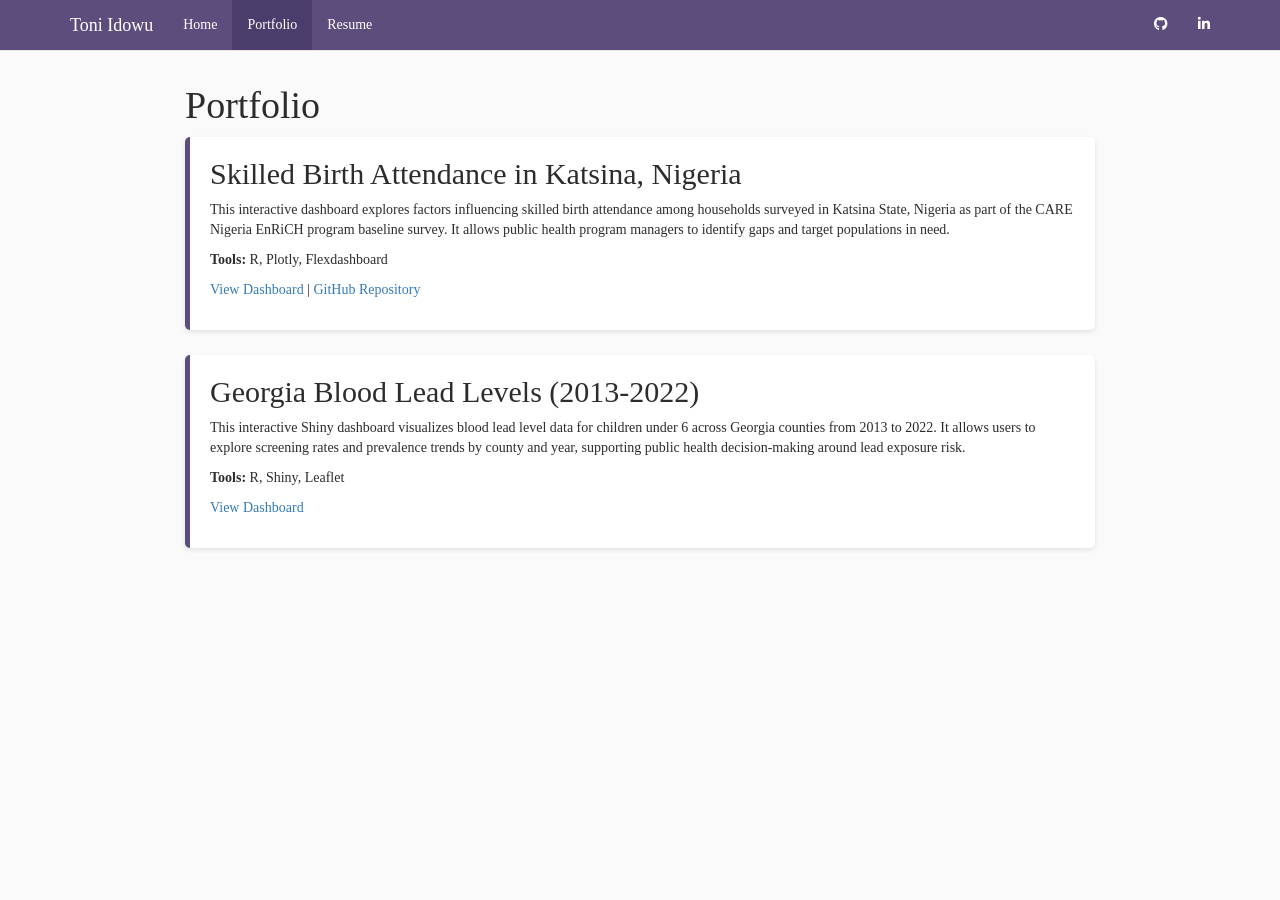
==== commit 953e4a19: "Add files via upload" ====
--- a/portfolio.html
+++ b/portfolio.html
@@ -287,9 +287,9 @@
 <h2>Skilled Birth Attendance in Katsina, Nigeria</h2>
 <p>This interactive dashboard explores factors influencing skilled birth
 attendance among households surveyed in Katsina State, Nigeria as part
-of the CARE Nigeria EnRiCH program baseline survey. Built using R and
-Plotly, it allows public health program managers to identify gaps and
-target populations in need.</p>
+of the CARE Nigeria EnRiCH program baseline survey. It allows public
+health program managers to identify gaps and target populations in
+need.</p>
 <p><strong>Tools:</strong> R, Plotly, Flexdashboard</p>
 <p><a
 href="https://toniidowu.github.io/skilled-birth-attendance-dashboard/DATA-555-Final-Project-3.html">View
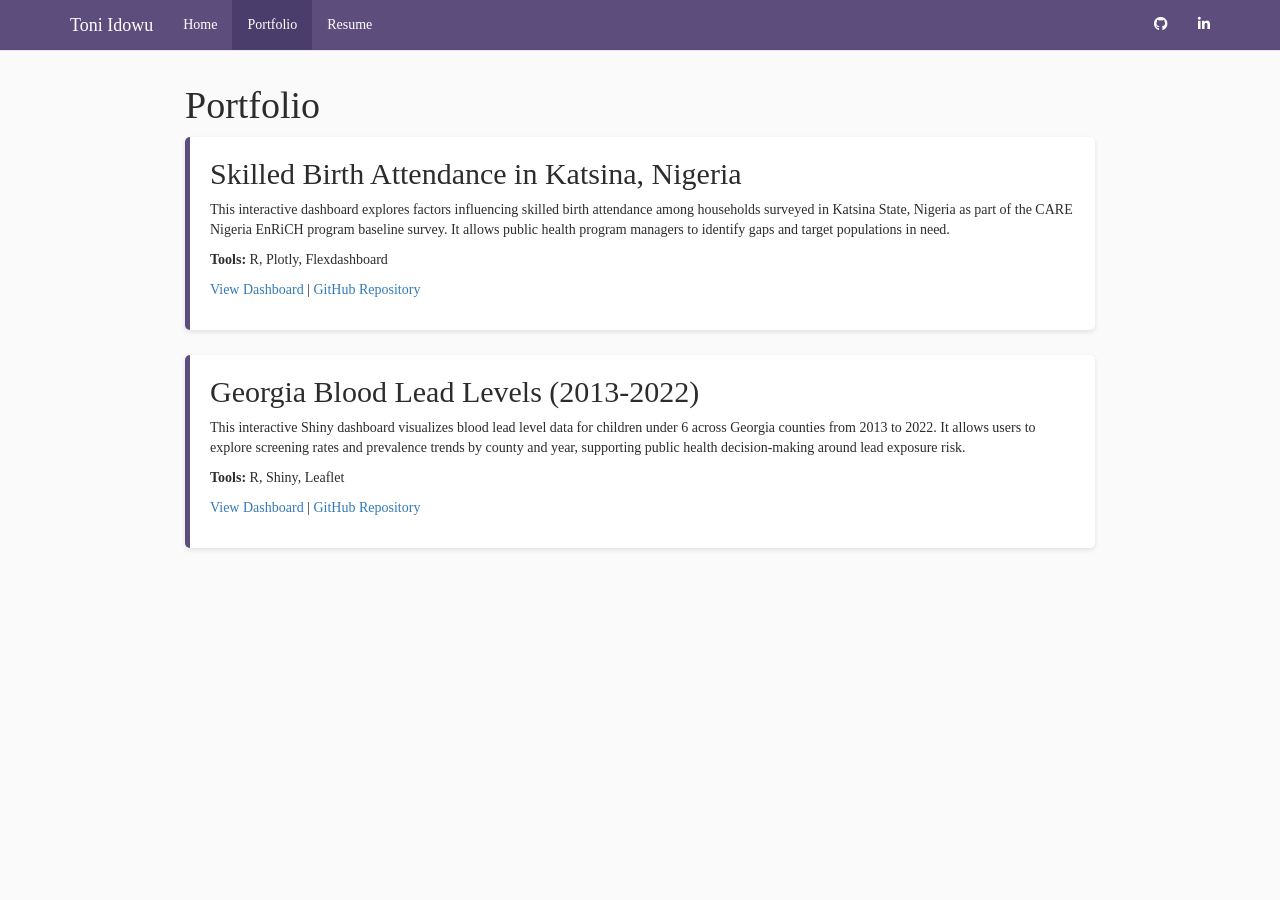
==== commit f203f89d: "Add files via upload" ====
--- a/portfolio.html
+++ b/portfolio.html
@@ -307,7 +307,9 @@
 risk.</p>
 <p><strong>Tools:</strong> R, Shiny, Leaflet</p>
 <p><a href="https://0p75pg-toni-idowu.shinyapps.io/BLL_Dashboard/">View
-Dashboard</a></p>
+Dashboard</a> | <a
+href="https://github.com/toniidowu/BLL-Dashboard">GitHub
+Repository</a></p>
 </div>
 
 
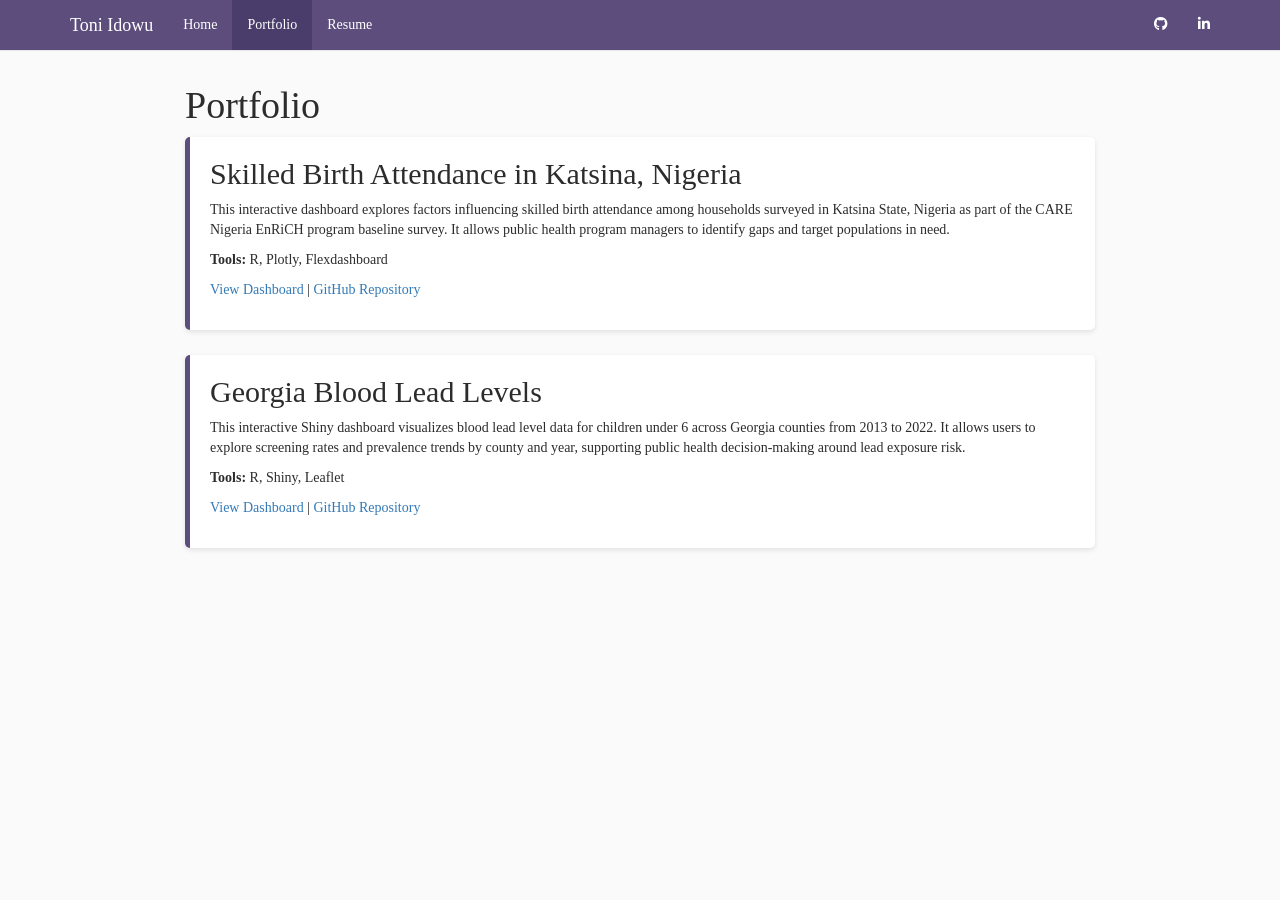
==== commit 0ae800a3: "Add files via upload" ====
--- a/portfolio.html
+++ b/portfolio.html
@@ -297,9 +297,8 @@
 href="https://github.com/toniidowu/skilled-birth-attendance-dashboard">GitHub
 Repository</a></p>
 </div>
-<div id="georgia-blood-lead-levels-2013-2022"
-class="section level2 project-card">
-<h2>Georgia Blood Lead Levels (2013-2022)</h2>
+<div id="georgia-blood-lead-levels" class="section level2 project-card">
+<h2>Georgia Blood Lead Levels</h2>
 <p>This interactive Shiny dashboard visualizes blood lead level data for
 children under 6 across Georgia counties from 2013 to 2022. It allows
 users to explore screening rates and prevalence trends by county and
--- a/styles.css
+++ b/styles.css
@@ -48,4 +48,11 @@
 .nav li.active a {
   background-color: #4a3d6b !important;
   color: white !important;
+}
+
+@media (max-width: 768px) {
+  .profile-section {
+    flex-direction: column;
+    text-align: center;
+  }
 }
